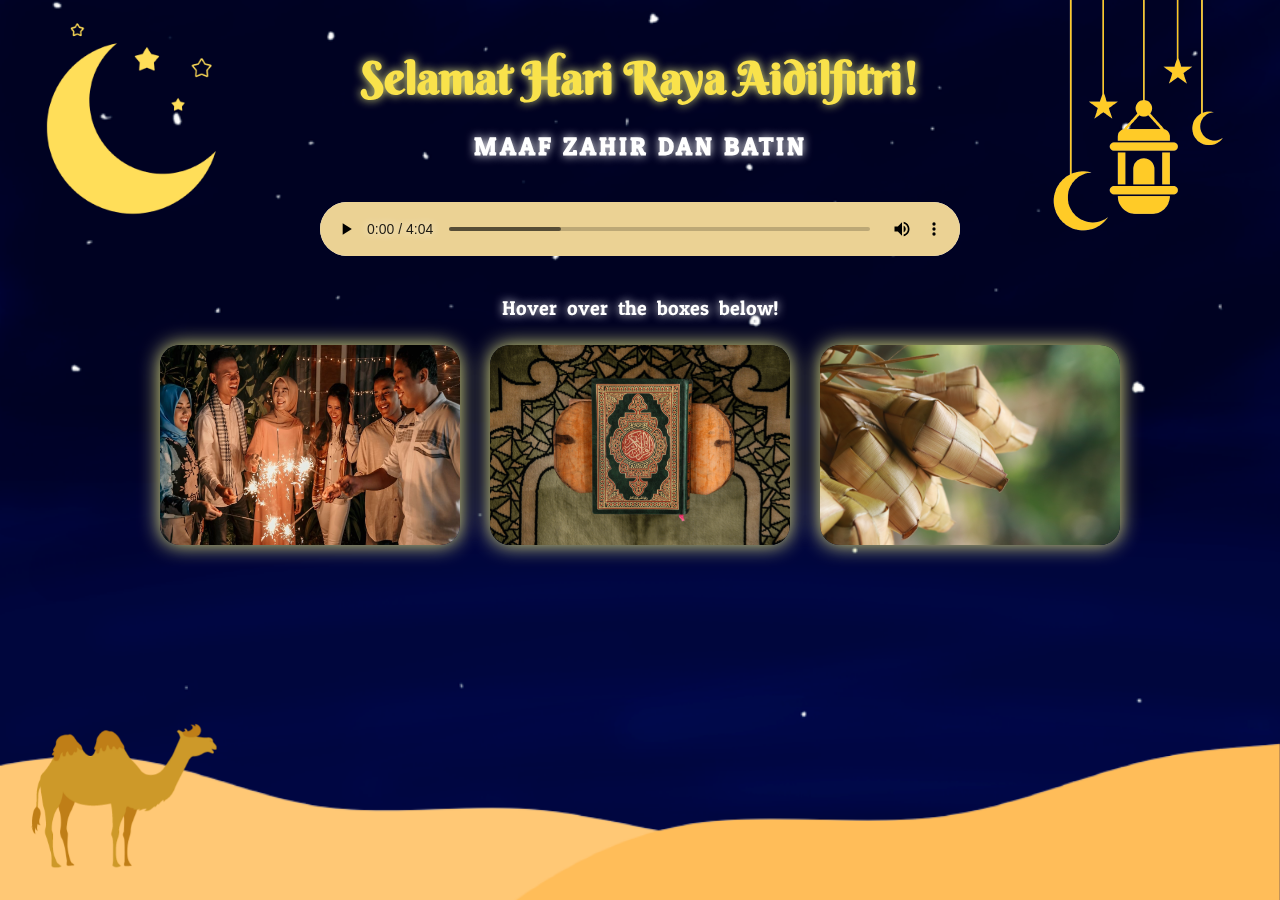
==== index.html @ 2c42d7c5 "Update and rename main.html to index.html" ====
<!DOCTYPE html>
<html lang="en">
<head>
    <meta charset="UTF-8">
    <meta http-equiv="XA-UA-Compatible" content= "IE=edge">
    <meta name="viewport" content="width= device-width, initial scale=1.0">
    <link rel="stylesheet" href="styles.css">
    <link rel="icon" type="image/x-icon" href="favicon.svg">
    <link rel="preconnect" href="https://fonts.googleapis.com">
    <link rel="preconnect" href="https://fonts.gstatic.com" crossorigin>
    <link href="https://fonts.googleapis.com/css2?family=Aref+Ruqaa+Ink:wght@700&family=Berkshire+Swash&family=Patua+One&display=swap" rel="stylesheet">
    <title>Neeysa's Eid Card!</title>
</head>
<body>

<div class="container_moon">
    <img class="moon" src="mainpage/moon.png" alt="crescent moon">
</div>

<div class="container_lantern">
    <img class="lantern" src="mainpage/lantern.png" alt="lantern">
</div>

  <h1 class="float">Selamat Hari Raya Aidilfitri!</h1>
  <h2>MAAF ZAHIR DAN BATIN</h2>

<div class="audio_player">
    <audio controls>
        <source src="mainpage/rayasong1.mp3" type="audio/mp3">
    </audio>
</div>

<img class="camel" src="mainpage/camel.png" alt="camel">
<img class="hill" src="mainpage/desert.png" alt="desert hill">

<p class="disclaimer">Hover&nbsp; over&nbsp; the&nbsp; boxes&nbsp; below!</p>

<div class="container">
    <a href="message.html" class="message" target="blank">
        <img class="message_img" src="mainpage/fireworks.jpg" alt="people laughing with fireworks" width="300" height="200">
        <div class="message_overlay">
        <div class="message_title">Message</div>
        <p class="message_description">Read our Raya wishes here!</p>
        </div>
    </a>
    
    <a href="prayer.html" class="prayer" target="blank">
        <img class="prayer_img" src="mainpage/quran.jpg" alt="quran" width="300" height="200">
        <div class="prayer_overlay">
        <div class="prayer_title">Prayer</div>
        <p class="prayer_description">Let's read a prayer on Eid!</p>
        </div>
    </a>
    
    <a href="invitationpage.html" class="invitation" target="blank">
        <img class="invitation_img" src="mainpage/ketupat.jpg" alt="hari raya food" width="300" height="200">
        <div class="invitation_overlay">
        <div class="invitation_title">Invitation</div>
        <p class="invitation_description">Come celebrate Eid with us!</p>
        </div>
    </a>
</div>   
</body>
</html>
---- styles.css ----
* body {
    padding: 0;
    margin: 0;
    min-height: 100vh;
    background-image: url(background.png);
    height: 100%;
    width: 100%;
    background-position: center;
    background-repeat: no-repeat;
    background-size: cover;
}

@viewport {
  width: device-width ;
  zoom: 1.0 ;
}

  .container_moon {
    position: relative;
  }

  .moon {
    position: absolute;
    top: 20px;
    left: 30px;
    width: 200px;
    height: 200px;
    background: transparent;
  }

  .container_lantern {
    position: relative;
  }

  .lantern {
    position: absolute;
    top: -10px;
    right: 10px;
    width: 250px;
    height: 250px;
    background: transparent;
  }
  
  h1 {
    font-family: 'Berkshire Swash', cursive;
    font-size: 45px;
    text-align: center;
    color: #f9e24b;
    text-shadow: 0px 0px 10px #eced84;
    margin: auto;
    padding: 50px;
  }

  .float { 
    animation-name: float;
    animation-duration: 3s;
    animation-iteration-count: infinite;
    animation-timing-function: ease-in-out;
}
 
  @keyframes float {
    0% { transform: translate(0,  0px); }
    50%  { transform: translate(0, 10px); }
    100%   { transform: translate(0, -0px); }   
}

  h2 {
    font-family: 'Patua One', cursive;
    font-size: 25px;
    text-align: center;
    letter-spacing: 3px;
    color: #ffffff;
    text-shadow:0px 0px 10px #ffffff;
    margin-top: -1em;
    animation-name: animate-pop;
    animation-duration: 2s;
  }

  .audio_player {
    display: flex;
    justify-content: center;
    align-items: center;
  }

  audio {
    background: transparent;
    width: 50%;
    padding: 20px;
    animation-name: animate-pop;
    animation-duration: 2s;
  }

  audio::-webkit-media-controls-panel {
    background-color: #ebd294;
  }

  .hill {
    z-index: -100;
    position: fixed;
    bottom: 0px;
    right: 0px;
    width: 100%;
    height: 50%;
  }
  
  .camel {
    position: fixed;
    z-index: 1;
    bottom: 30px;
    left: 30px;
    width: 190px;
    height: auto;
  }

  .disclaimer {
    font-family: 'Patua One', cursive;
    font-size: 20px;
    text-shadow: 0px 0px 10px #ffffff;
    text-align: center;
    color: #ffffff;
    margin-bottom: -1.5em;
    animation-name: animate-pop;
    animation-duration: 2s;
  }
  .container {
    display: flex;
    flex-flow: row wrap;
    justify-content: center;
    align-items: center;
    margin: 30px;
    padding: auto;
  }
  
  .message, .prayer, .invitation {
    position: relative;
    width: 300px;
    height: 200px;
    margin: 15px;
    top: 10px;
    background: transparent;
    
  }
  
  .message_img, .prayer_img, .invitation_img {
    display: block;
    width: 100%;
    border-radius: 20px;
    box-shadow: 0px 0px 20px #eced84;
    animation-name: animate-pop;
    animation-duration: 3s;
  }
  
  .message_overlay, .prayer_overlay, .invitation_overlay {
    position: absolute;
    top: 0;
    left: 0;
    width: 100%;
    height: 100%;
    background: rgba(0, 0, 0, 0.7);
    color: #ffffff;
    font-family: 'Aref Ruqaa Ink', serif;
    border-radius: 20px;
    display: flex;
    flex-flow: row wrap;
    align-items: center;
    justify-content: center;
    opacity: 0;
    transition: opacity 0.25s;
  }
  
  .message_overlay > *, .prayer_overlay > *, .invitation_overlay > * {
    transform: translateY(20px);
    transition: transform 0.25s;
  }
  
  .message_overlay:hover, .prayer_overlay:hover, .invitation_overlay:hover {
    opacity: 1;
  }
  
  .message_overlay:hover > *, .prayer_overlay:hover > *, .invitation_overlay:hover > * {
    transform: translateY(0);
  }
  
  .message_title, .prayer_title, .invitation_title {
    font-size: 2em;
    background: transparent;
  }
  
  .message_description, .prayer_description, .invitation_description {
    font-size: 1.25em;
    margin-top: -4em;
    text-align: center;
    background: transparent;
  } 

  @keyframes animate-pop {
    0% {
      opacity: 0;
    }

    100% {
      opacity: 1;
    }
  }

  @media screen and (max-width:900px) {
    .moon {
      display: none;
    }

    .lantern {
      display: none;
    }
  }

  @media screen and (max-width:600px) {
    .moon {
      display: none;
    }

    .lantern {
      display: none;
    }

    .camel {
      z-index: -98;
    }
  }
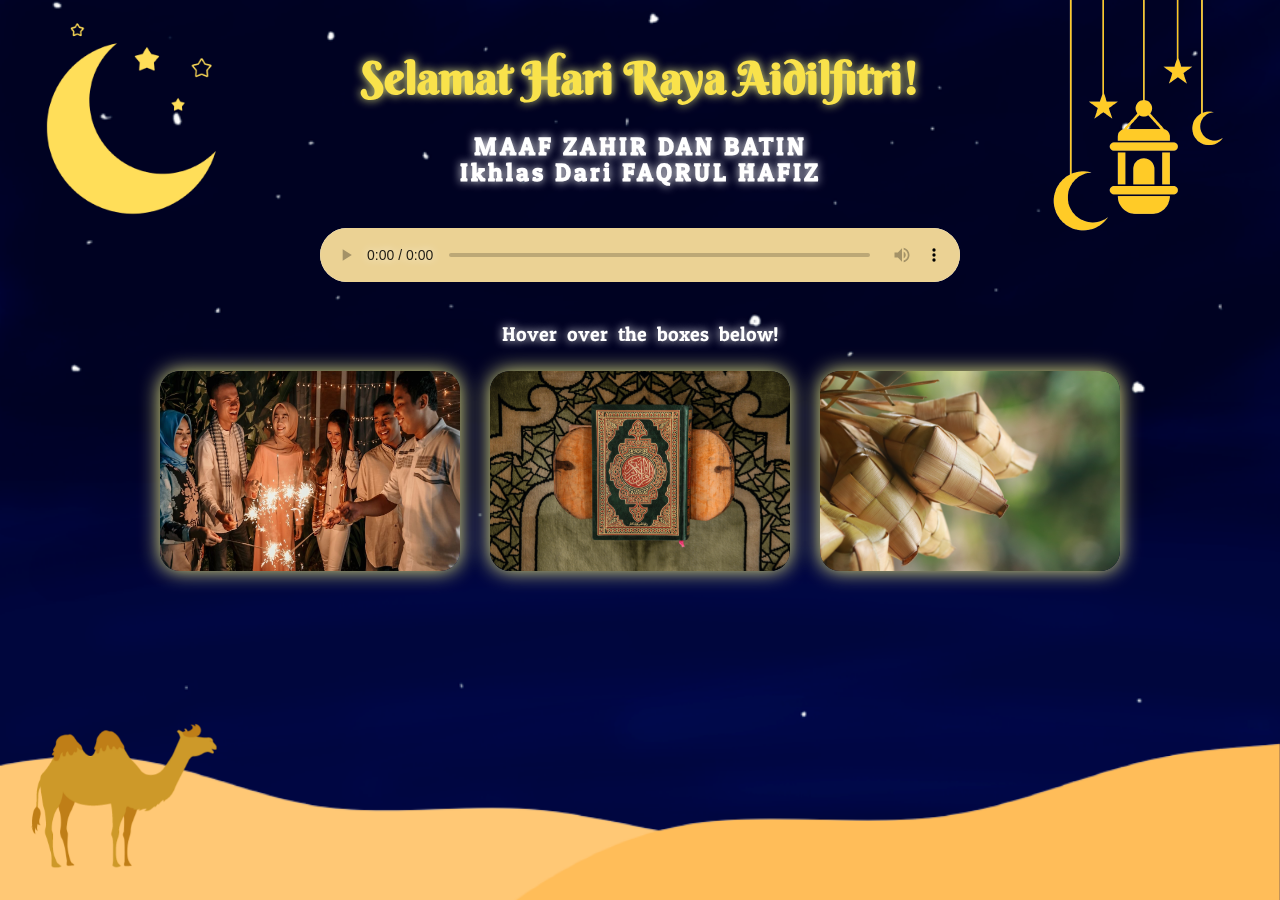
==== commit d64e4bba: "Update index.html" ====
--- a/index.html
+++ b/index.html
@@ -1,4 +1,4 @@
-<!DOCTYPE html>
+ <!DOCTYPE html>
 <html lang="en">
 <head>
     <meta charset="UTF-8">
@@ -23,10 +23,11 @@
 
   <h1 class="float">Selamat Hari Raya Aidilfitri!</h1>
   <h2>MAAF ZAHIR DAN BATIN</h2>
+  <h2>Ikhlas Dari FAQRUL HAFIZ</h2>
 
 <div class="audio_player">
     <audio controls>
-        <source src="mainpage/rayasong1.mp3" type="audio/mp3">
+        <source src="https://i.top4top.io/m_3021tt3eu1.mp3" type="audio/mp3">
     </audio>
 </div>
 
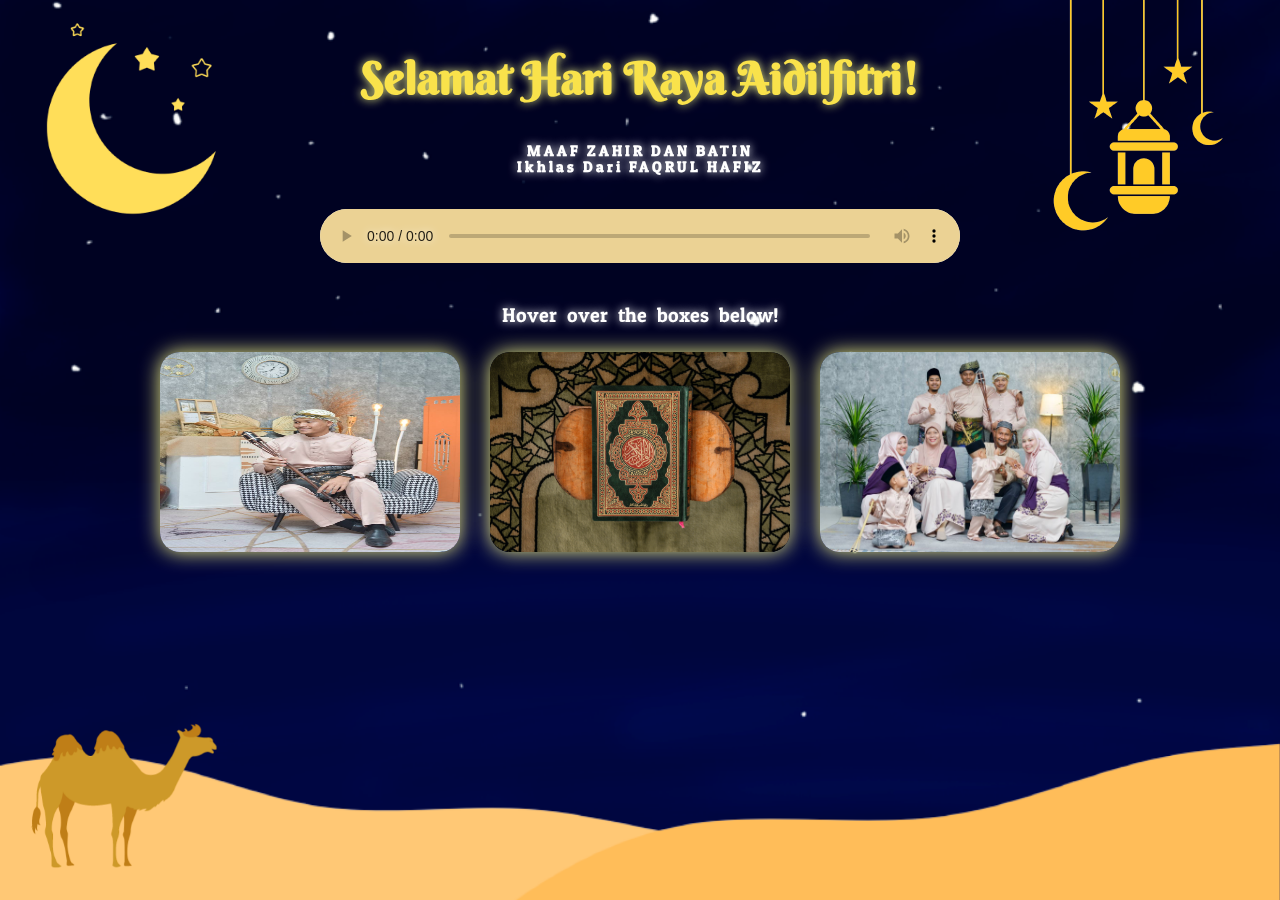
==== commit a101748e: "Update index.html" ====
--- a/index.html
+++ b/index.html
@@ -38,7 +38,7 @@
 
 <div class="container">
     <a href="message.html" class="message" target="blank">
-        <img class="message_img" src="mainpage/fireworks.jpg" alt="people laughing with fireworks" width="300" height="200">
+        <img class="message_img" src="mainpage/01.jpg" alt="people laughing with fireworks" width="300" height="200">
         <div class="message_overlay">
         <div class="message_title">Message</div>
         <p class="message_description">Read our Raya wishes here!</p>
@@ -54,7 +54,7 @@
     </a>
     
     <a href="invitationpage.html" class="invitation" target="blank">
-        <img class="invitation_img" src="mainpage/ketupat.jpg" alt="hari raya food" width="300" height="200">
+        <img class="invitation_img" src="mainpage/00.jpg" alt="hari raya food" width="300" height="200">
         <div class="invitation_overlay">
         <div class="invitation_title">Invitation</div>
         <p class="invitation_description">Come celebrate Eid with us!</p>
--- a/styles.css
+++ b/styles.css
@@ -66,7 +66,7 @@
 
   h2 {
     font-family: 'Patua One', cursive;
-    font-size: 25px;
+    font-size: 15px;
     text-align: center;
     letter-spacing: 3px;
     color: #ffffff;
@@ -225,4 +225,4 @@
     .camel {
       z-index: -98;
     }
-  }+  }
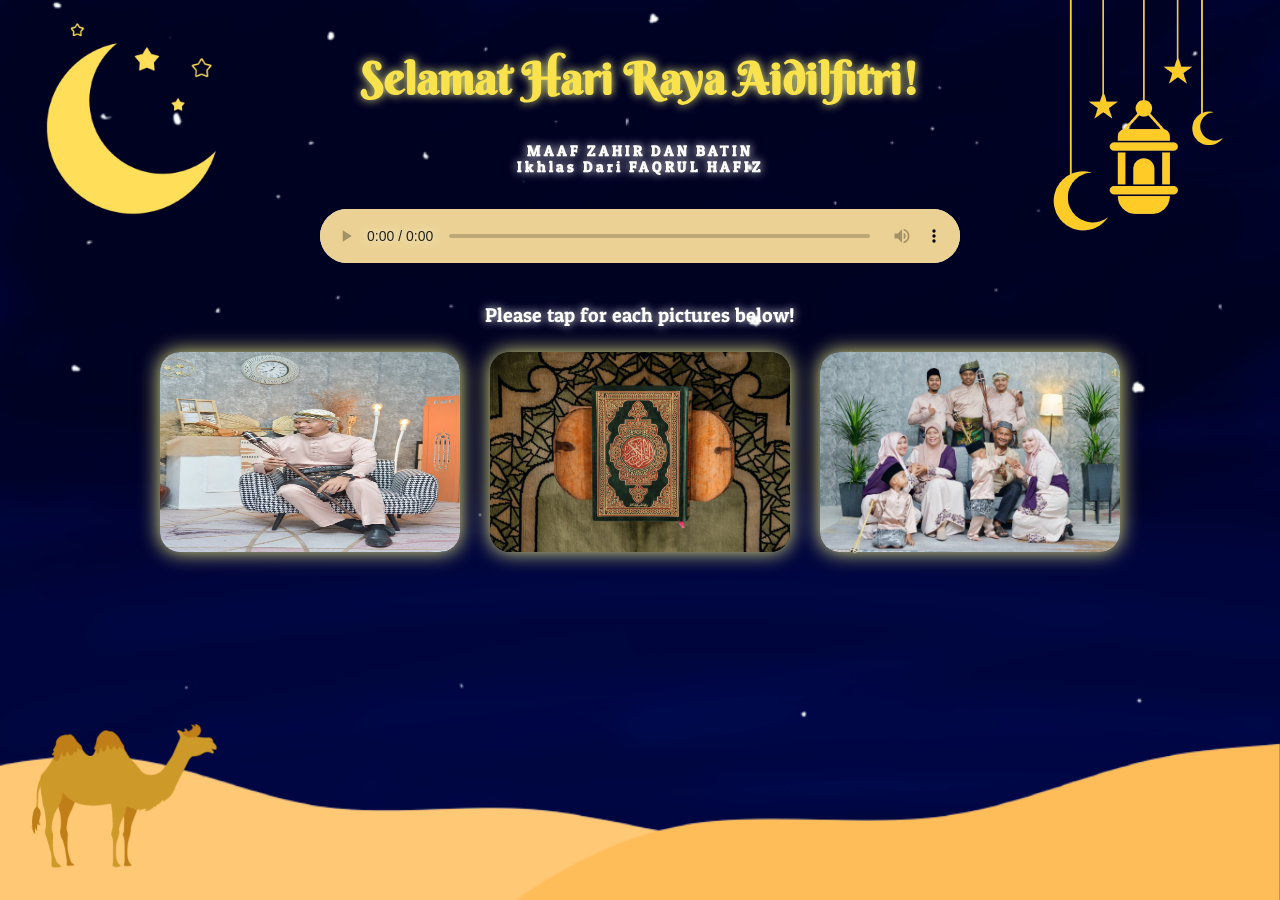
==== commit f691722f: "Update index.html" ====
--- a/index.html
+++ b/index.html
@@ -9,7 +9,7 @@
     <link rel="preconnect" href="https://fonts.googleapis.com">
     <link rel="preconnect" href="https://fonts.gstatic.com" crossorigin>
     <link href="https://fonts.googleapis.com/css2?family=Aref+Ruqaa+Ink:wght@700&family=Berkshire+Swash&family=Patua+One&display=swap" rel="stylesheet">
-    <title>Neeysa's Eid Card!</title>
+    <title>Hafiz's Eid Card!</title>
 </head>
 <body>
 
@@ -34,11 +34,11 @@
 <img class="camel" src="mainpage/camel.png" alt="camel">
 <img class="hill" src="mainpage/desert.png" alt="desert hill">
 
-<p class="disclaimer">Hover&nbsp; over&nbsp; the&nbsp; boxes&nbsp; below!</p>
+<p class="disclaimer">Please tap for each pictures below!</p>
 
 <div class="container">
     <a href="message.html" class="message" target="blank">
-        <img class="message_img" src="mainpage/01.jpg" alt="people laughing with fireworks" width="300" height="200">
+        <img class="message_img" src="mainpage/01.jpg" alt="ucapan" width="300" height="200">
         <div class="message_overlay">
         <div class="message_title">Message</div>
         <p class="message_description">Read our Raya wishes here!</p>
